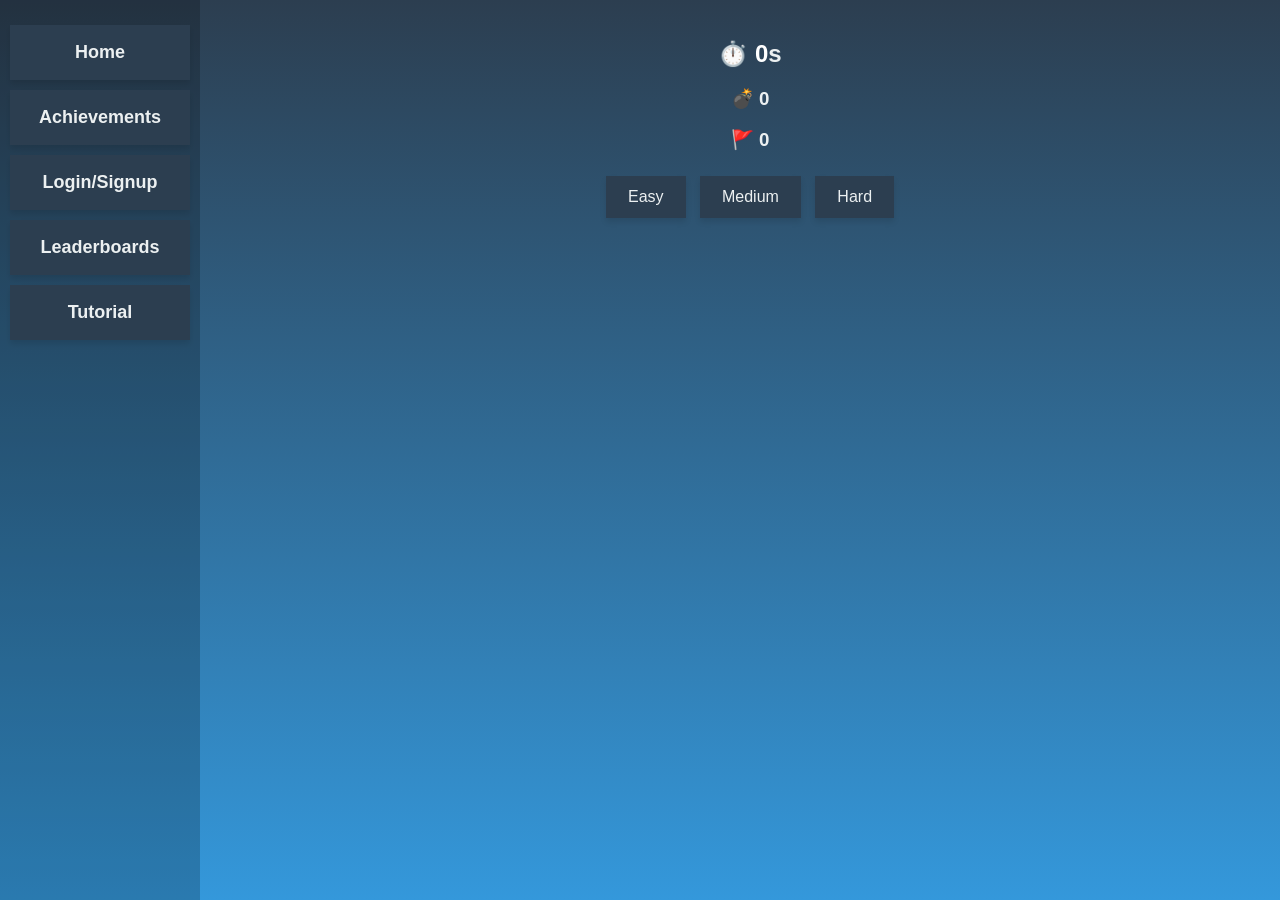
==== minesweeper.html @ d3767681 "Add files via upload" ====
<!DOCTYPE html>
<html lang="en">
<head>
    <meta charset="UTF-8">
    <meta name="viewport" content="width=device-width, initial-scale=1.0">
    <link rel="stylesheet" href="minesweeper.css">
    <title>Minesweeper - Game</title>
</head>
<body>
    <div class="hero-ui">
    <!-- Sidebar for navigation -->
    <div class="sidebar">
        <a href="home.html" class="buttons"> Home</a>
        <a href="achievements.html" class="buttons"> Achievements</a> 
        <a href="login.html" class="buttons"> Login/Signup</a> 
        <a href="leaderboard.html" class="buttons"> Leaderboards</a> 
        <a href="tutorial.html" class="buttons">Tutorial</a> 

    </div>

 
    <div class="main-content">
        
        <div class="game-ui">
            <div class="game-info">
                <h2>⏱️ <span id="timer">0</span>s</h2>
                <h3>💣 <span id="total-mines">0</span></h3>
                <h3>🚩 <span id="flags-placed">0</span></h3>
            </div>

      
        <div id="difficulty">
            <button class="difficulty-btn" data-rows="8" data-columns="8" data-mines="10">Easy</button>
            <button class="difficulty-btn" data-rows="12" data-columns="12" data-mines="20">Medium</button> 
            <button class="difficulty-btn" data-rows="16" data-columns="16" data-mines="40">Hard</button> 
        </div>
    </div>
        
      
        <div id="board"></div> <!-- Game board area -->
    </div>

    <script src="minesweeper.js"></script> 
</body>
</html>
---- minesweeper.css ----
:root {
    --primary-color: #2c3e50;
    --accent-color: #e74c3c;
    --text-color: #ecf0f1;
    --button-hover: #3498db;
    --gradient-start: #2c3e50;
    --gradient-end: #3498db;
}
.hero-ui{
    min-width: 200vh;
    min-height: 100vh;
    font-family: 'Segoe UI', Tahoma, Geneva, Verdana, sans-serif;
    color: var(--text-color);
    background: linear-gradient(180deg, var(--gradient-start), var(--gradient-end));
}

body {
    margin: 0;
    padding: 0;
    font-family: 'Segoe UI', Tahoma, Geneva, Verdana, sans-serif;
    color: var(--text-color);
    display: flex;
    flex-direction: column;
    align-items: center;
    justify-content: center;
    text-align: center;
}

#board {
    width: fit-content;
    margin: 20px auto;
    display: grid;
    background: linear-gradient(to bottom right, #87cefa, #4169e1); 
    box-shadow: 0 4px 8px rgba(0, 0, 0, 0.2); /* Softer shadow */
    margin-top: 20px; /* Restored original margin */

}

#board div {
    width: 30px; /* Tile size */
    height: 30px; /* Tile size */
    border: 1px solid black;
    border-radius: 1px; /* Rounded corners for tiles */
    font-size: 24px; /* Increased font size for better visibility */
    display: flex;
    justify-content: center;
    cursor:crosshair;
    align-items: center;
    transition: background-color 0.3s, transform 0.2s ease-in-out;
}

#board div:hover {
    background-color: #d3d3d3; /* Light gray on hover */
    transform: scale(1.03); /* Slightly enlarge on hover */
}

.tile-clicked {
    background-color: #d3d3d3 !important; /* White for clicked tiles */
    border: 1px solid black; /* Ensure the border remains black */
    cursor: default;
    animation: tileClickAnimation 0.2s ease forwards; /* Animation for clicked tiles */
    box-shadow: inset 0 0 5px rgba(0, 0, 0, 0.2); /* Gives depth to clicked tiles */
}

.mine {
    background-color: red !important; /* Red for mine tiles */
    color: white; /* White text for mines */
    font-size: 24px; /* Increased font size for mines */
}



/* Color scheme for numbers */
.x1 { color: blue; }    /* 1 */
.x2 { color: green; }   /* 2 */
.x3 { color: red; }     /* 3 */
.x4 { color: navy; }    /* 4 */
.x5 { color: darkred; } /* 5 */
.x6 { color: teal; }    /* 6 */
.x7 { color: black; }   /* 7 */
.x8 { color: gray; }    /* 8 */

#timer {
    font-size: 24px;
    font-weight: bold;
    color: #ffffff;
}

#difficulty {
    margin: 20px 0;
}

.difficulty-btn {
    font-size: 16px;
    padding: 10px 20px;
    margin: 5px;
    cursor: pointer;
    color: var(--text-color);
    background-color: var(--primary-color);
    transition: all 0.3s ease;
    border: 2px solid transparent;
    box-shadow: 0 4px 6px rgba(0, 0, 0, 0.1);
}

.difficulty-btn:hover {
    background-color: var(--button-hover);
    transform: translateY(-3px);
    box-shadow: 0 6px 12px rgba(0, 0, 0, 0.2);
    border-color: var(--text-color);
}


.buttons {
    display: inline;
    padding: 10px 20px;
    margin-top: 5px;
    font-size: 20px;
    text-decoration: none;
    color: var(--text-color);
    background-color: var(--primary-color);
    transition: all 0.3s ease;
    border: 2px solid transparent;
    box-shadow: 0 4px 6px rgba(0, 0, 0, 0.1);
}


/* Button styling */
.buttons:active {
    background-color: #222;
    transform: scale(0.98); /* Adds a press effect */
}


/* Styling for sidebar */
.sidebar {
    height: 100%;
    width: 200px;
    position: fixed;
    top: 0;
    left: 0;
    background-color: rgba(0, 0, 0, 0.2);
    padding-top: 20px;
    display: flex;
    flex-direction: column;
}

.sidebar a {
    padding: 15px;
    text-decoration: none;
    font-size: 18px;
    display: block;
    text-align: center;
    font-weight: bold;
    color: var(--text-color);
    background-color: var(--primary-color);
    transition: all 0.3s ease;
    border: 2px solid transparent;
    box-shadow: 0 4px 6px rgba(0, 0, 0, 0.1);
    margin: 5px 10px;
}

.sidebar a:hover {
    background-color: var(--button-hover);
    transform: translateY(-3px);
    box-shadow: 0 6px 12px rgba(0, 0, 0, 0.2);
    border-color: var(--text-color);
}


/* Main content area to shift it right due to sidebar */
.main-content {
    margin-left: 220px; /* Offset by the sidebar width */
    padding: 20px;
}

/* Other styles for your game board and elements */
#board {
    /* display: none; */
    margin-top: 20px;
}


/* Animation for tile click */
@keyframes tileClickAnimation {
    0% {
        transform: scale(1);
    }
    50% {
        transform: scale(0.95);
    }
    100% {
        transform: scale(1);
    }
}
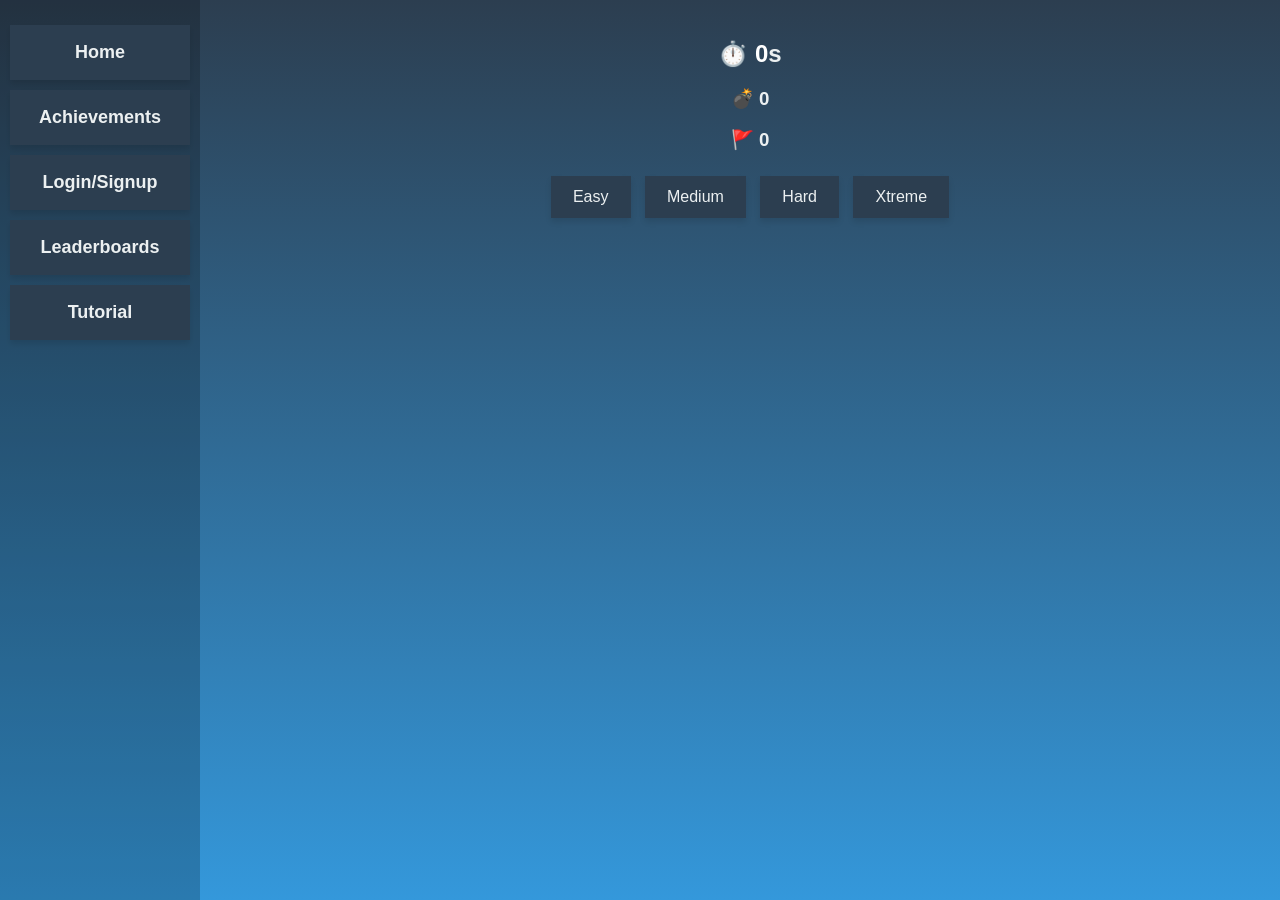
==== commit c611bf7c: "Update minesweeper.html" ====
--- a/minesweeper.html
+++ b/minesweeper.html
@@ -32,7 +32,8 @@
         <div id="difficulty">
             <button class="difficulty-btn" data-rows="8" data-columns="8" data-mines="10">Easy</button>
             <button class="difficulty-btn" data-rows="12" data-columns="12" data-mines="20">Medium</button> 
-            <button class="difficulty-btn" data-rows="16" data-columns="16" data-mines="40">Hard</button> 
+            <button class="difficulty-btn" data-rows="16" data-columns="16" data-mines="40">Hard</button>
+            <button class="difficulty-btn" data-rows="32" data-columns="32" data-mines="80">Xtreme</button> 
         </div>
     </div>
         
@@ -42,4 +43,4 @@
 
     <script src="minesweeper.js"></script> 
 </body>
-</html>+</html>
